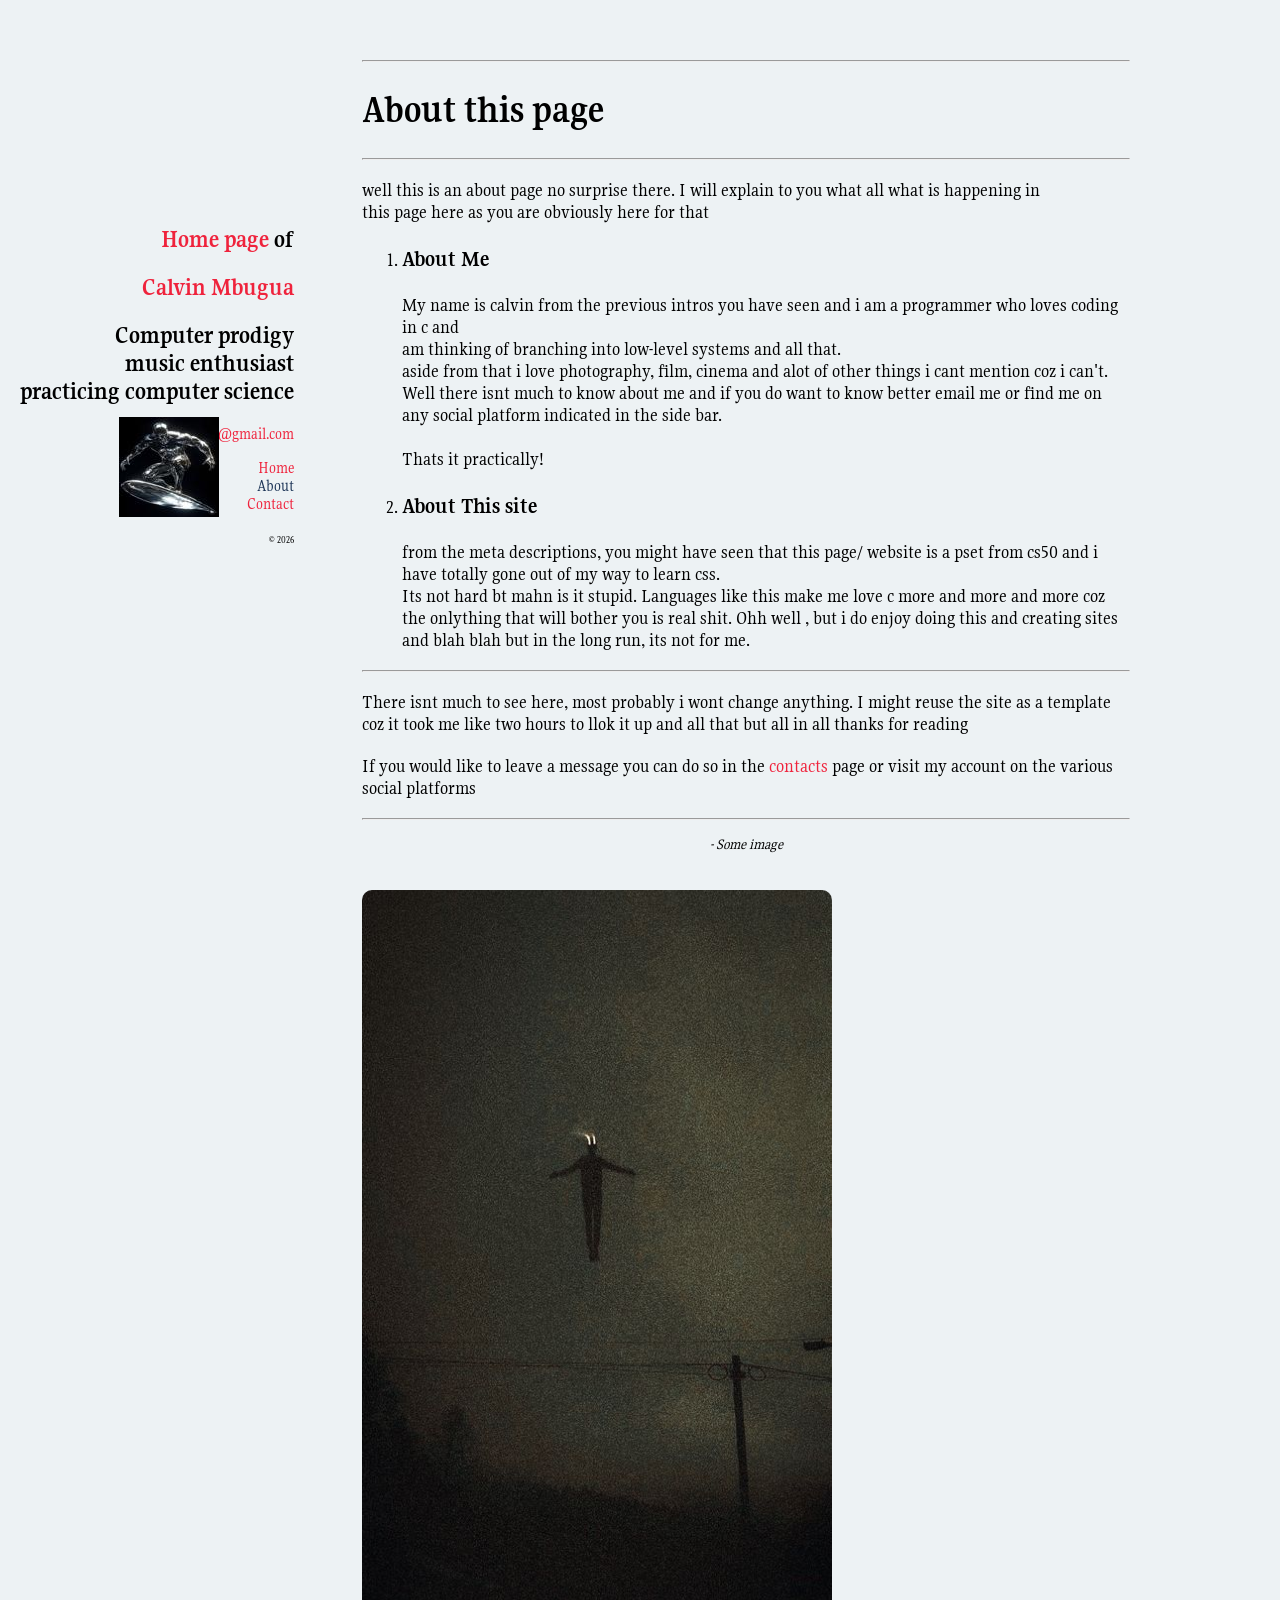
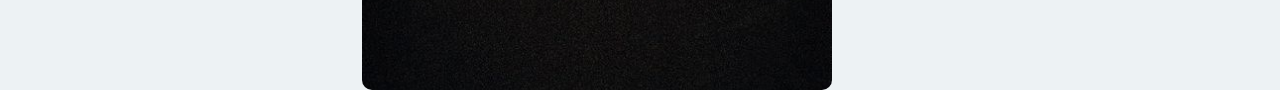
==== about.html @ a9129624 "second commit to portfolio without any changes it is how it was in cs50 pset 8" ====
<!-- Glory to God!!!!!!! -->

<!DOCTYPE html>

<html lang="en">
    <head>
        <!-- charset and responsivity -->
        <meta charset="UTF-8">
        <meta name="viewport" content="width=device-width, initial-scale=1.0">

        <!-- seo -->
        <meta name="decription" content="cs50 pset8/homepage for @mbuguaaaaaa">
        <meta name="keywords" content="cs50, pset8, cs50/homepage, @mbuguaaaaaa">
        <meta name="author" content="@mbuguaaaaaa">

        <!-- Open Graph -->
        <meta property="og:title" content="My home Page - cs50/homepage">
        <meta property="og:description" content="cs50 pset8/homepage for @mbuguaaaaaa">
        <meta property="og:image" content="images/IMG-20240302-WA0017.jpg">
        <meta property="og:url" content="https://shiny-invention-qr6grjrvjpj2445p-5500.app.github.dev/psets/pset8/homepage/index.html">

        <!-- google -->
        <link rel="preconnect" href="https://fonts.googleapis.com">
        <link rel="preconnect" href="https://fonts.gstatic.com" crossorigin>
        <link href="https://fonts.googleapis.com/css2?family=Caveat+Brush&family=Gupter:wght@400;500;700&family=PT+Serif:ital,wght@0,400;0,700;1,400;1,700&display=swap" rel="stylesheet">

        <!-- icons -->
        <link rel='stylesheet' href='https://cdn-uicons.flaticon.com/2.6.0/uicons-bold-rounded/css/uicons-bold-rounded.css'>
        <link rel='stylesheet' href='https://cdn-uicons.flaticon.com/2.6.0/uicons-regular-rounded/css/uicons-regular-rounded.css'>
        <link rel='stylesheet' href='https://cdn-uicons.flaticon.com/2.6.0/uicons-brands/css/uicons-brands.css'>

        <!-- ... -->
        <title>About - @mbuguaaaaaa</title>

        <!-- my styles -->
        <link rel="icon" href="images/favicon-round.webp" type="image/x-icon">
        <link rel="stylesheet" href="styles.css" rel="preload">
        <script src="main.js"></script>
    </head>
    <body>
      <div id="img-pop-up">
        <i style="color: #edf2f4" id="close-pop-up" class="fi fi-br-circle-xmark"></i>
        <div id="img-pop-up-imginfo"></div>
      </div>
        <div class="container">
          <aside>
            <div class="aside-container">
              <h2><a href="">Home page</a> of</h3>
                <h1><a href="">Calvin Mbugua</a></h1>
                <div class="aside-intro">
                <h2 class="heading">Computer prodigy <br> music enthusiast <br> practicing computer science</h2>
                </div>
                <div class="aside-w-silver">
                  <div class="silver"></div>
                  <div class="aside-socials">
                    <a class="email-social" href="mailto:calvinmbuguam@gmail.com">calvinmbuguam@gmail.com</a>
                    <p class="">
                      <a href="https://github.com/mbuguagotjokes" target="_blank"><i class="fi fi-brands-github"></i></a>
                      <a href="https://instagram.com/mbuguaaaaaa" target="_blank"><i class="fi fi-brands-instagram"></i></a>
                      <a href="https://x.com/mbuguagotjokes" target="_blank"><i class="fi fi-brands-twitter-alt-circle"></i></a>
                    </p>
                  </div>
                  <div class="aside-nav">
                    <nav>
                      <ul class="nav-ul">
                          <li><a href="index">Home</a></li>
                          <li><a href="about" style="color: #1d3557">About</a></li>
                          <li><a href="contact">Contact</a></li>
                      </ul>
                  </nav>
                  <div><span id="year"></span></div>
                  </div>
                </div>
            </div>
          </aside>
          <main>
            <div class="img"></div>
            <hr>
            <h1>About this page</h1>
            <hr>
            <p>well this is an about page no surprise there. I will explain to you what all what is happening in <br> this page here as you are obviously here for that</p>
            <ol>
                <li><h3>About Me</h3></li>
                <p>My name is calvin from the previous intros you have seen and i am a programmer who loves coding in c and <br> am thinking of branching into low-level systems and all that. <br> aside from that i love photography, film, cinema and alot of other things i cant mention coz i can't. <br> Well there isnt much to know about me and if you do want to know better email me or find me on any social platform indicated in the side bar. <br><br> Thats it practically!</p>
                <li><h3>About This site</h3></li>
                <p>from the meta descriptions, you might have seen that this page/ website is a pset from cs50 and i have totally gone out of my way to learn css.<br> Its not hard bt mahn is it stupid. Languages like this make me love c more and more and more coz the onlything that will bother you is real shit. Ohh well , but i do enjoy doing this and creating sites and blah blah but in the long run, its not for me.</p>
            </ol>
            <hr>
            <p>There isnt much to see here, most probably i wont change anything. I might reuse the site as a template coz it took me like two hours to llok it up and all that but all in all thanks for reading</p>
            <p>If you would like to leave a message you can do so in the <a href="contact">contacts</a> page or visit my account on the various social platforms</p>
            <hr>
            <p style="text-align: center; font-size: 15px; font-style: italic">- Some image</p>
            <br>
            <div class="img-container"></div>
        </main>
        </div>
    </body>
</html>
---- styles.css ----
.gupter-regular {
  font-family: "Gupter", serif;
  font-weight: 400;
  font-style: normal;
}

.gupter-medium {
  font-family: "Gupter", serif;
  font-weight: 500;
  font-style: normal;
}

.gupter-bold {
  font-family: "Gupter", serif;
  font-weight: 700;
  font-style: normal;
}

.pt-serif-regular {
  font-family: "PT Serif", serif;
  font-weight: 400;
  font-style: normal;
}

.pt-serif-bold {
  font-family: "PT Serif", serif;
  font-weight: 700;
  font-style: normal;
}

.pt-serif-regular-italic {
  font-family: "PT Serif", serif;
  font-weight: 400;
  font-style: italic;
}

.pt-serif-bold-italic {
  font-family: "PT Serif", serif;
  font-weight: 700;
  font-style: italic;
}
.caveat-brush-regular {
  font-family: "Caveat Brush", cursive;
  font-weight: 400;
  font-style: normal;
}

html, body {
  margin: 0;
  padding: 0;
  height: 100%;
  background-color: #edf2f4;
  font-family: Gupter;
}

aside{
  grid-area: aside;
  text-align: right;
  padding-left: 20px;
  font-family: Gupter;
}

main{
  grid-area: main;
  text-align: left;
  margin-right: 150px;
  padding-right: 0;
  font-family: Gupter ,Caveat Brush;
  font-size: 120%;
}


.container{
  display: grid;
  grid-template-columns: 1fr, 3f;
  grid-template-rows: auto;
  grid-template-areas:
    "aside main"
    ;
  height: 100vh;
  width: 100vw;
  margin: 0;
  gap: 68.25px;
  margin-top: 50px;
}

.aside-container{
  position: sticky;
  top: 25%;
}

a{
  color: #ef233c;
  text-decoration: none;
}
a:hover{
  color: #8d99ae;
}

.nav-ul{
  list-style: none;
}

.silver{
  height: 100px;
  width: 100px;
  background-color: #d90429;
  grid-area: silver;
  position: absolute;
  bottom: 30px;
  right: 75px;
}

input, label, textarea, .btn{
  font-family: PT Serif;
  outline-color: #d90429;
  padding: 10px;
  border: none;
  border-radius: 10px;
  display: grid;
  margin: auto;
  width: 70%;
}

.btn{
  font-family: PT Serif;
  outline-color: #d90429;
  padding: 20px;
  border: none;
  border-radius: 10px;
  background-color: #ef233c;
  color: #edf2f4;
  justify-self: center;
  width: 50%;
}

#year{
  font-size: 10px;
}

.img-container{
  width: 470px;
  height: 800px;
  background-color: #d90429;
  border-radius: 10px;
  justify-self: center;
  background-position: center; /* Focus on the middle part of the image */
  background-size: cover;
}

#img-pop-up{
  height: 350px;
  width: 350px;
  background-color: #ef233c;
  position: fixed;
  z-index: 1000;
  top: 50%;
  left: 50%;
  transform: translate(-50%, -50%);
  border-radius: 10px;
  visibility: hidden;
}

#close-pop-up{
  width: 20px;
  height: 20px;
  position: absolute;
  right: 10px;
  top: 10px;
  z-index: 1001;
}

#img-pop-up-imginfo{
  position: absolute;
  top: 50%;
  left: 50%;
  transform: translate(-50%, -50%);
}
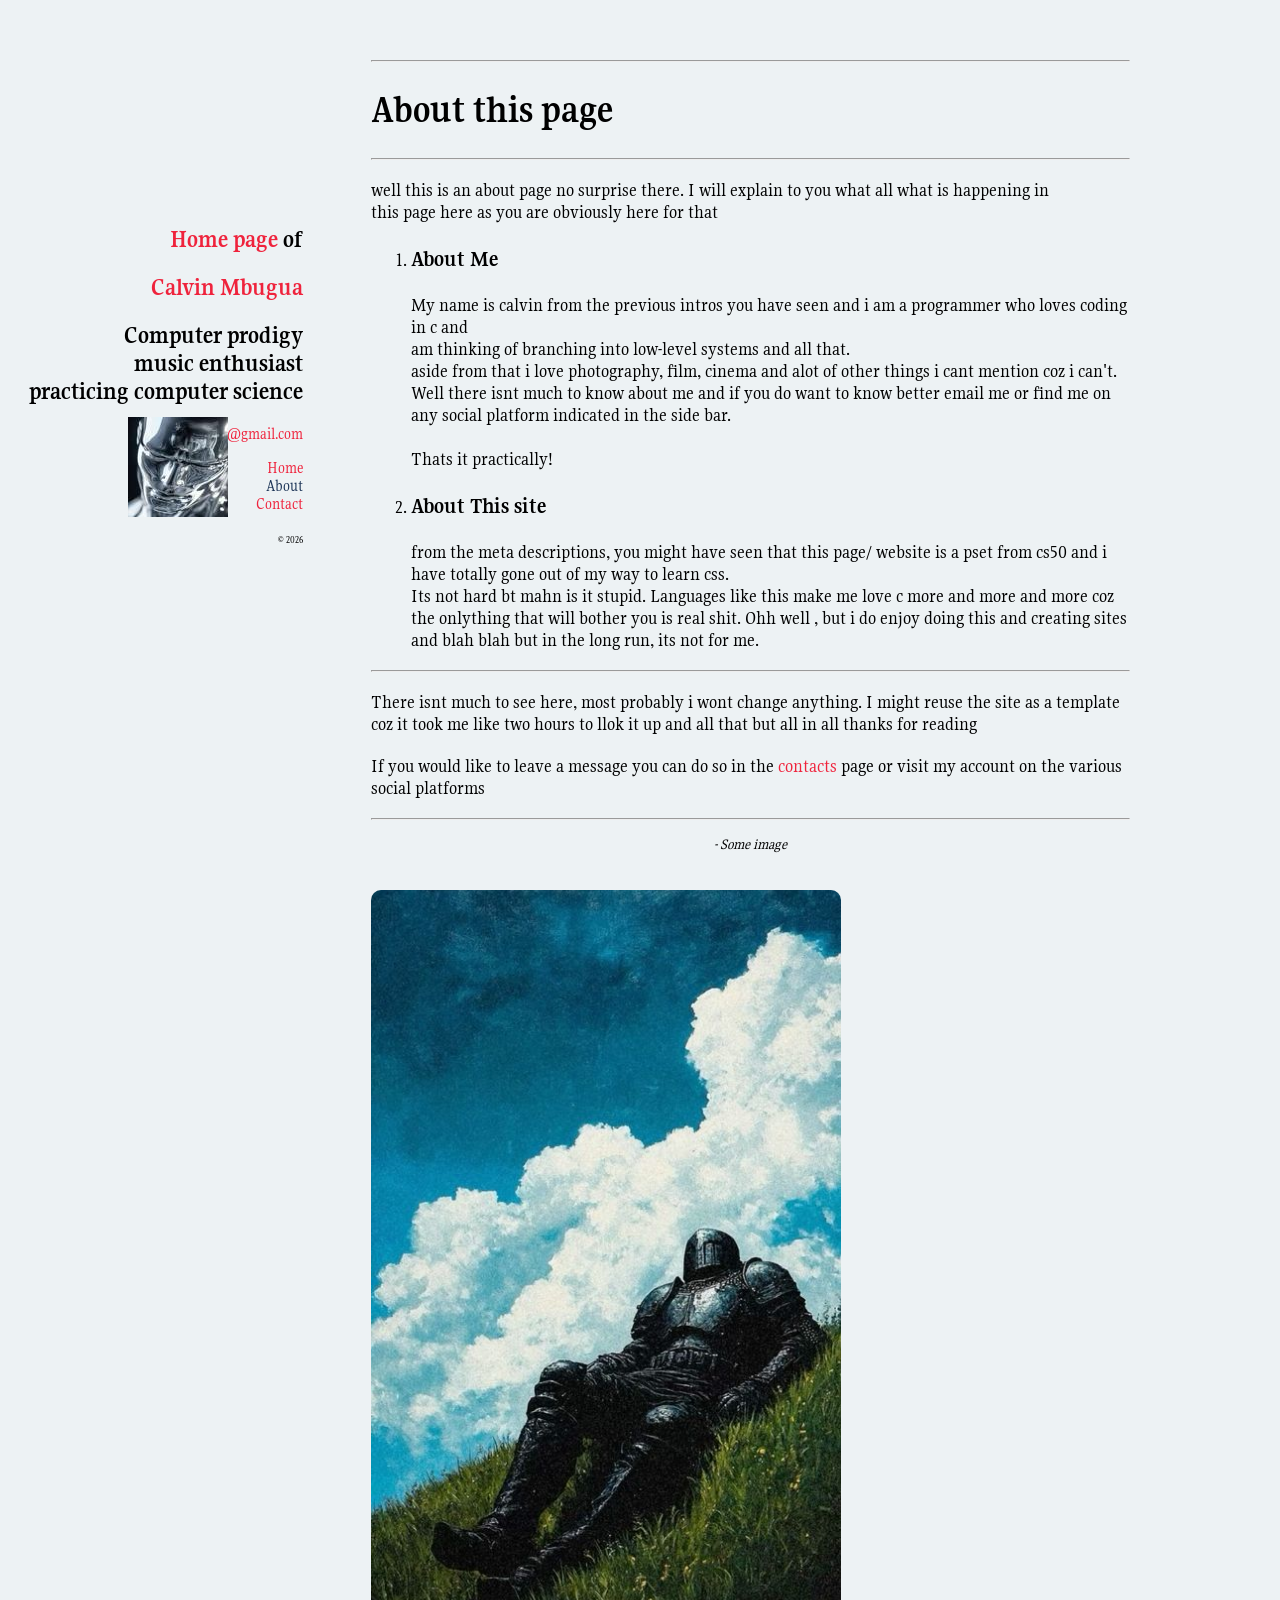
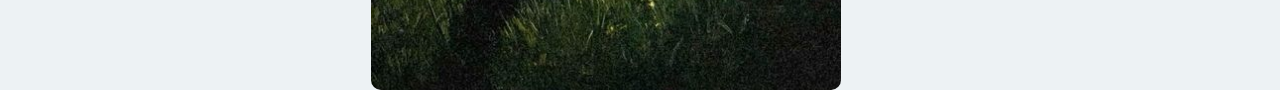
==== commit 28c61a53: "responsive design v1" ====
--- a/about.html
+++ b/about.html
@@ -16,8 +16,13 @@
         <!-- Open Graph -->
         <meta property="og:title" content="My home Page - cs50/homepage">
         <meta property="og:description" content="cs50 pset8/homepage for @mbuguaaaaaa">
-        <meta property="og:image" content="images/IMG-20240302-WA0017.jpg">
-        <meta property="og:url" content="https://shiny-invention-qr6grjrvjpj2445p-5500.app.github.dev/psets/pset8/homepage/index.html">
+        <meta property="og:image" content="images/gad.jpg">
+        <meta property="og:url" content="https://mbuguagotjokes.github.io/">
+        <meta property="og:type" content="website">
+        <meta property="og:site_name" content="mbuguagotjokes.github.io">
+        <meta property="og:locale" content="en_US">
+        <meta property="og:locale:alternate" content="en_GB">
+        <meta property="og:locale:alternate" content="en_KE">
 
         <!-- google -->
         <link rel="preconnect" href="https://fonts.googleapis.com">
@@ -45,7 +50,7 @@
         <div class="container">
           <aside>
             <div class="aside-container">
-              <h2><a href="">Home page</a> of</h3>
+              <h2><a href="">Home page</a> of</h2>
                 <h1><a href="">Calvin Mbugua</a></h1>
                 <div class="aside-intro">
                 <h2 class="heading">Computer prodigy <br> music enthusiast <br> practicing computer science</h2>
@@ -63,9 +68,9 @@
                   <div class="aside-nav">
                     <nav>
                       <ul class="nav-ul">
-                          <li><a href="index">Home</a></li>
-                          <li><a href="about" style="color: #1d3557">About</a></li>
-                          <li><a href="contact">Contact</a></li>
+                          <li><a href="index" id="index-link">Home</a></li>
+                          <li><a href="about" style="color: #1d3557" id="about-link">About</a></li>
+                          <li><a href="contact" id="contact-link">Contact</a></li>
                       </ul>
                   </nav>
                   <div><span id="year"></span></div>
@@ -73,7 +78,7 @@
                 </div>
             </div>
           </aside>
-          <main>
+          <main id="about-main">
             <div class="img"></div>
             <hr>
             <h1>About this page</h1>
--- a/styles.css
+++ b/styles.css
@@ -72,7 +72,7 @@
 
 .container{
   display: grid;
-  grid-template-columns: 1fr, 3f;
+  grid-template-columns: 1fr 3fr;
   grid-template-rows: auto;
   grid-template-areas:
     "aside main"
@@ -146,6 +146,7 @@
   justify-self: center;
   background-position: center; /* Focus on the middle part of the image */
   background-size: cover;
+  box-sizing: border-box;
 }
 
 #img-pop-up{
@@ -175,4 +176,51 @@
   top: 50%;
   left: 50%;
   transform: translate(-50%, -50%);
+}
+
+
+/* responsive design */
+
+@media screen and (max-width: 950px) {
+  html, body{
+    font-size: 0.9em;
+    height: 100vh;
+    width: 100vw;
+  }
+
+  .container{
+    display: grid;
+    grid-template-columns: 1fr;
+    grid-template-rows: auto 1fr;
+    grid-template-areas: 
+      "aside"
+      "main"
+    ;
+  }
+
+  aside{
+    grid-area: aside;
+    margin: auto;
+    font-family: Gupter;
+  }
+
+  .aside-container{
+    position: static;
+  }
+  
+  main{
+    grid-area: main;
+    padding-left: 15px;
+    padding-right: 15px;
+    margin: auto;
+    font-family: Gupter ,Caveat Brush;
+  }
+
+  .silver{
+    visibility: hidden;
+  }
+
+  .img-container{
+    margin: 10px;
+  }
 }
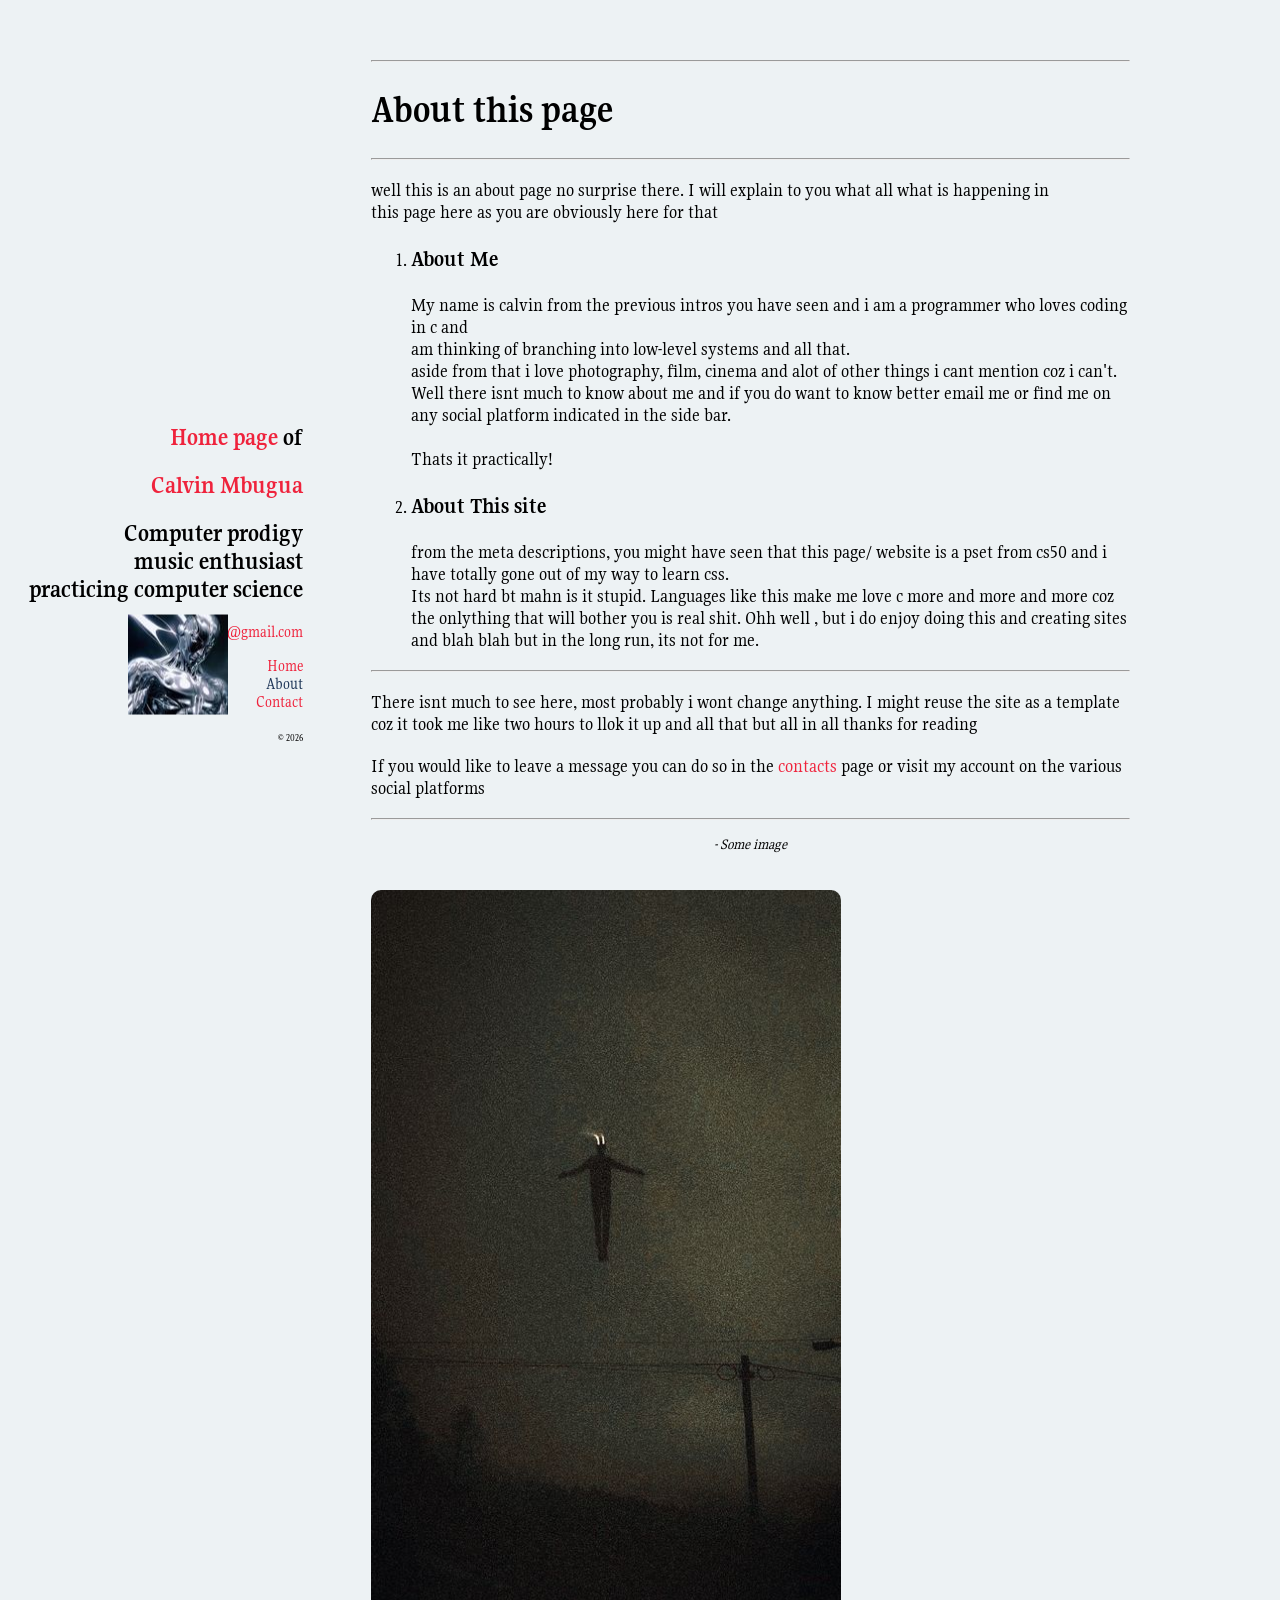
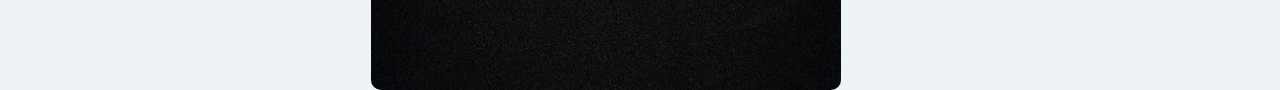
==== commit ccae92a1: "responsive design v2 without menu" ====
--- a/about.html
+++ b/about.html
@@ -6,7 +6,7 @@
     <head>
         <!-- charset and responsivity -->
         <meta charset="UTF-8">
-        <meta name="viewport" content="width=device-width, initial-scale=1.0">
+        <meta name="viewport" content="width=device-width, initial-scale=1.0" maximum-scale=1.0, user-scalable="no">
 
         <!-- seo -->
         <meta name="decription" content="cs50 pset8/homepage for @mbuguaaaaaa">
--- a/styles.css
+++ b/styles.css
@@ -48,9 +48,16 @@
 html, body {
   margin: 0;
   padding: 0;
-  height: 100%;
+  width: 100%;
+  min-height: 100vh;
+  overflow-x: hidden;
   background-color: #edf2f4;
   font-family: Gupter;
+  box-sizing: border-box;
+}
+
+* , *:before, *:after{
+  box-sizing: inherit;
 }
 
 aside{
@@ -77,11 +84,13 @@
   grid-template-areas:
     "aside main"
     ;
-  height: 100vh;
-  width: 100vw;
+  margin: auto;
+  min-height: 100vh;
+  width: 100%; 
   margin: 0;
   gap: 68.25px;
   margin-top: 50px;
+  /* overflow: visible; */
 }
 
 .aside-container{
@@ -144,7 +153,7 @@
   background-color: #d90429;
   border-radius: 10px;
   justify-self: center;
-  background-position: center; /* Focus on the middle part of the image */
+  background-position: center; 
   background-size: cover;
   box-sizing: border-box;
 }
@@ -185,7 +194,8 @@
   html, body{
     font-size: 0.9em;
     height: 100vh;
-    width: 100vw;
+    width: 100%;
+    padding-right: 10px;
   }
 
   .container{
@@ -196,6 +206,7 @@
       "aside"
       "main"
     ;
+    width: 100%;
   }
 
   aside{
@@ -220,7 +231,4 @@
     visibility: hidden;
   }
 
-  .img-container{
-    margin: 10px;
-  }
 }
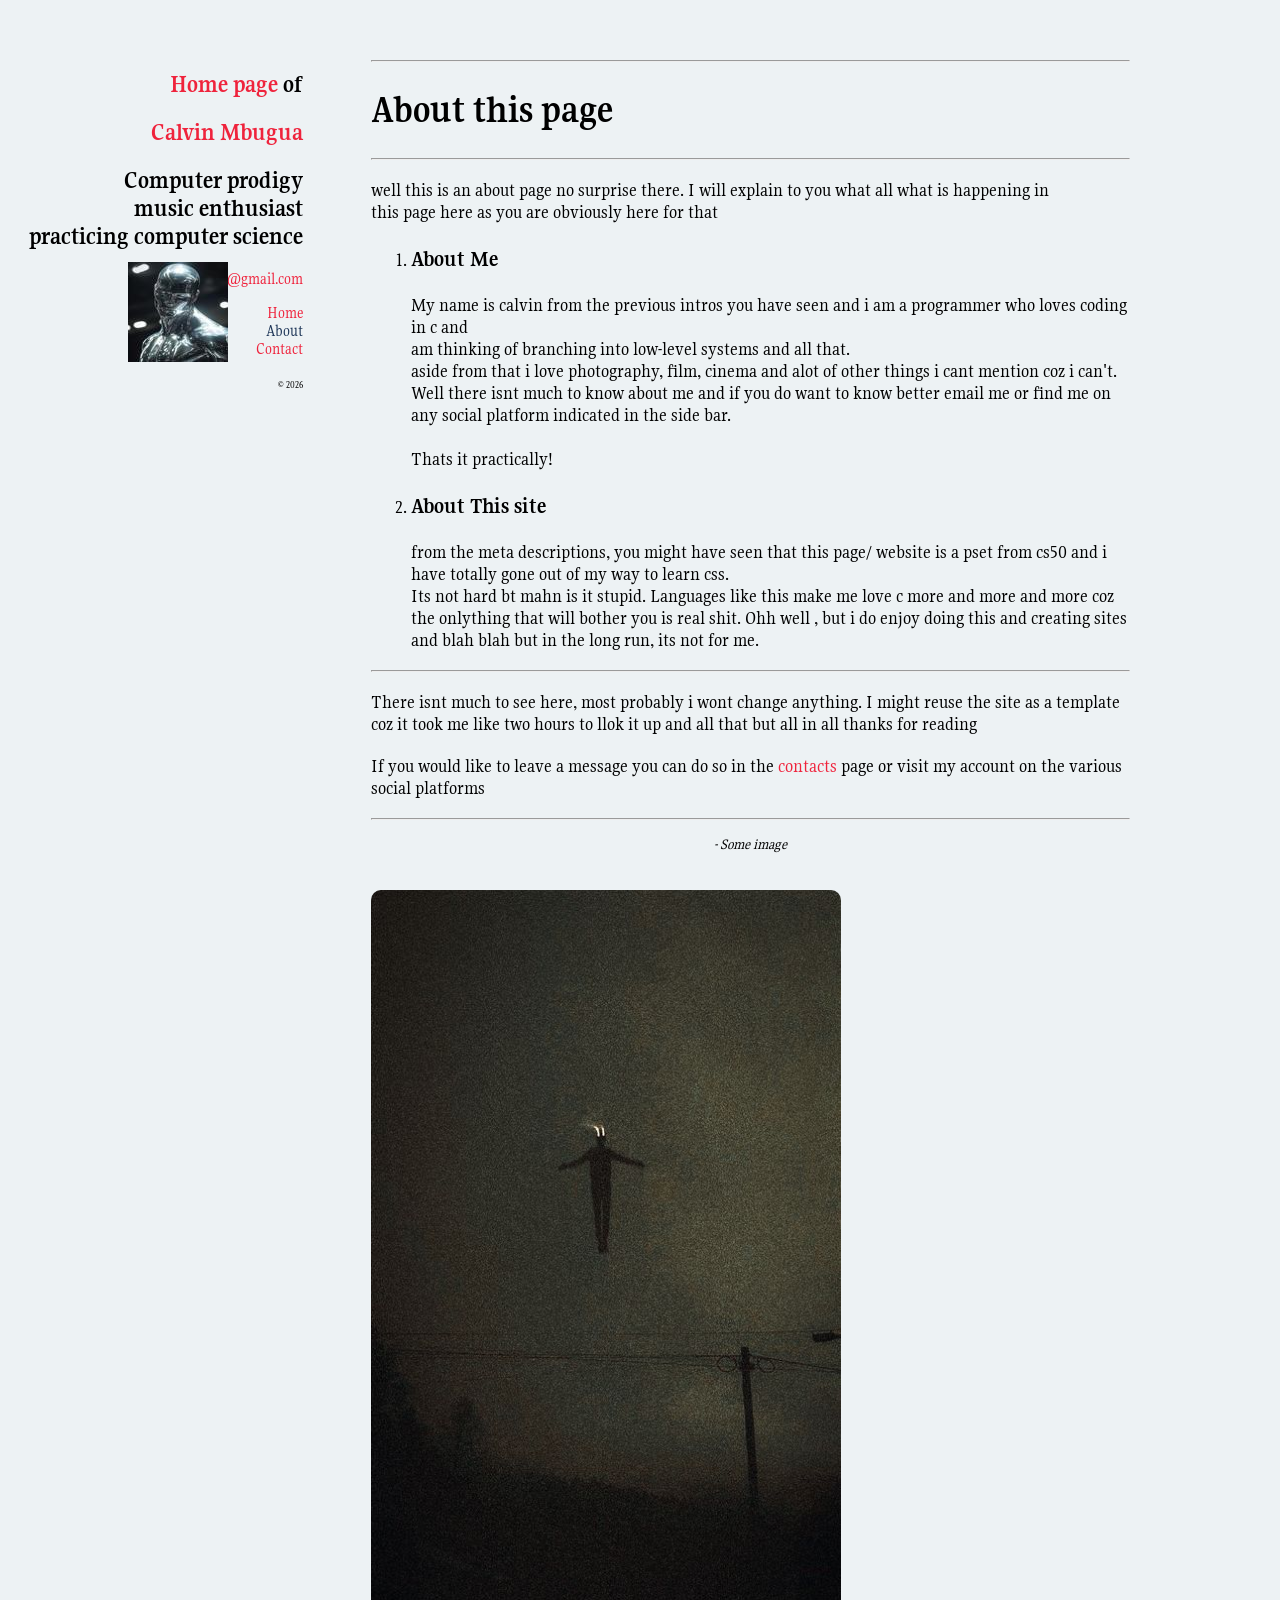
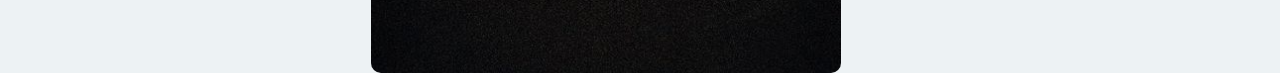
==== commit e389f47f: "responsive design v2.5 now properly aligned" ====
--- a/about.html
+++ b/about.html
@@ -49,54 +49,58 @@
       </div>
         <div class="container">
           <aside>
-            <div class="aside-container">
-              <h2><a href="">Home page</a> of</h2>
-                <h1><a href="">Calvin Mbugua</a></h1>
-                <div class="aside-intro">
-                <h2 class="heading">Computer prodigy <br> music enthusiast <br> practicing computer science</h2>
-                </div>
-                <div class="aside-w-silver">
-                  <div class="silver"></div>
-                  <div class="aside-socials">
-                    <a class="email-social" href="mailto:calvinmbuguam@gmail.com">calvinmbuguam@gmail.com</a>
-                    <p class="">
-                      <a href="https://github.com/mbuguagotjokes" target="_blank"><i class="fi fi-brands-github"></i></a>
-                      <a href="https://instagram.com/mbuguaaaaaa" target="_blank"><i class="fi fi-brands-instagram"></i></a>
-                      <a href="https://x.com/mbuguagotjokes" target="_blank"><i class="fi fi-brands-twitter-alt-circle"></i></a>
-                    </p>
+            <div class="aside_container">
+              <div class="aside-container">
+                  <h2><a href="">Home page</a> of</h2>
+                  <h1><a href="">Calvin Mbugua</a></h1>
+                  <div class="aside-intro">
+                  <h2 class="heading">Computer prodigy <br> music enthusiast <br> practicing computer science</h2>
                   </div>
-                  <div class="aside-nav">
-                    <nav>
-                      <ul class="nav-ul">
-                          <li><a href="index" id="index-link">Home</a></li>
-                          <li><a href="about" style="color: #1d3557" id="about-link">About</a></li>
-                          <li><a href="contact" id="contact-link">Contact</a></li>
-                      </ul>
-                  </nav>
-                  <div><span id="year"></span></div>
+                  <div class="aside-w-silver">
+                    <div class="silver"></div>
+                    <div class="aside-socials">
+                      <a class="email-social" href="mailto:calvinmbuguam@gmail.com">calvinmbuguam@gmail.com</a>
+                      <p class="">
+                        <a href="https://github.com/mbuguagotjokes" target="_blank"><i class="fi fi-brands-github"></i></a>
+                        <a href="https://instagram.com/mbuguaaaaaa" target="_blank"><i class="fi fi-brands-instagram"></i></a>
+                        <a href="https://x.com/mbuguagotjokes" target="_blank"><i class="fi fi-brands-twitter-alt-circle"></i></a>
+                      </p>
+                    </div>
+                    <div class="aside-nav">
+                      <nav>
+                        <ul class="nav-ul">
+                            <li><a href="index" id="index-link">Home</a></li>
+                            <li><a href="about" style="color: #1d3557" id="about-link">About</a></li>
+                            <li><a href="contact" id="contact-link">Contact</a></li>
+                        </ul>
+                    </nav>
+                    <div><span id="year"></span></div>
+                    </div>
                   </div>
-                </div>
+              </div>
             </div>
           </aside>
           <main id="about-main">
-            <div class="img"></div>
-            <hr>
-            <h1>About this page</h1>
-            <hr>
-            <p>well this is an about page no surprise there. I will explain to you what all what is happening in <br> this page here as you are obviously here for that</p>
-            <ol>
-                <li><h3>About Me</h3></li>
-                <p>My name is calvin from the previous intros you have seen and i am a programmer who loves coding in c and <br> am thinking of branching into low-level systems and all that. <br> aside from that i love photography, film, cinema and alot of other things i cant mention coz i can't. <br> Well there isnt much to know about me and if you do want to know better email me or find me on any social platform indicated in the side bar. <br><br> Thats it practically!</p>
-                <li><h3>About This site</h3></li>
-                <p>from the meta descriptions, you might have seen that this page/ website is a pset from cs50 and i have totally gone out of my way to learn css.<br> Its not hard bt mahn is it stupid. Languages like this make me love c more and more and more coz the onlything that will bother you is real shit. Ohh well , but i do enjoy doing this and creating sites and blah blah but in the long run, its not for me.</p>
-            </ol>
-            <hr>
-            <p>There isnt much to see here, most probably i wont change anything. I might reuse the site as a template coz it took me like two hours to llok it up and all that but all in all thanks for reading</p>
-            <p>If you would like to leave a message you can do so in the <a href="contact">contacts</a> page or visit my account on the various social platforms</p>
-            <hr>
-            <p style="text-align: center; font-size: 15px; font-style: italic">- Some image</p>
-            <br>
-            <div class="img-container"></div>
+            <div class="main-container">
+              <div class="img"></div>
+              <hr>
+              <h1>About this page</h1>
+              <hr>
+              <p>well this is an about page no surprise there. I will explain to you what all what is happening in <br> this page here as you are obviously here for that</p>
+              <ol>
+                  <li><h3>About Me</h3></li>
+                  <p>My name is calvin from the previous intros you have seen and i am a programmer who loves coding in c and <br> am thinking of branching into low-level systems and all that. <br> aside from that i love photography, film, cinema and alot of other things i cant mention coz i can't. <br> Well there isnt much to know about me and if you do want to know better email me or find me on any social platform indicated in the side bar. <br><br> Thats it practically!</p>
+                  <li><h3>About This site</h3></li>
+                  <p>from the meta descriptions, you might have seen that this page/ website is a pset from cs50 and i have totally gone out of my way to learn css.<br> Its not hard bt mahn is it stupid. Languages like this make me love c more and more and more coz the onlything that will bother you is real shit. Ohh well , but i do enjoy doing this and creating sites and blah blah but in the long run, its not for me.</p>
+              </ol>
+              <hr>
+              <p>There isnt much to see here, most probably i wont change anything. I might reuse the site as a template coz it took me like two hours to llok it up and all that but all in all thanks for reading</p>
+              <p>If you would like to leave a message you can do so in the <a href="contact">contacts</a> page or visit my account on the various social platforms</p>
+              <hr>
+              <p style="text-align: center; font-size: 15px; font-style: italic">- Some image</p>
+              <br>
+              <div class="img-container"></div>
+            </div>
         </main>
         </div>
     </body>
--- a/styles.css
+++ b/styles.css
@@ -53,18 +53,17 @@
   overflow-x: hidden;
   background-color: #edf2f4;
   font-family: Gupter;
-  box-sizing: border-box;
-}
-
-* , *:before, *:after{
-  box-sizing: inherit;
-}
+}
+
 
 aside{
   grid-area: aside;
   text-align: right;
   padding-left: 20px;
   font-family: Gupter;
+  /* width: 100%; */
+  word-wrap: break-word;
+  overflow-wrap: break-word;
 }
 
 main{
@@ -74,6 +73,8 @@
   padding-right: 0;
   font-family: Gupter ,Caveat Brush;
   font-size: 120%;
+  word-break: break-word;
+  /* overflow-x: hidden; */
 }
 
 
@@ -86,16 +87,17 @@
     ;
   margin: auto;
   min-height: 100vh;
-  width: 100%; 
   margin: 0;
   gap: 68.25px;
   margin-top: 50px;
-  /* overflow: visible; */
+  width: 100%;
+  max-width: 100vw;
+  overflow-x: hidden;
+  overflow-wrap: break-word;
 }
 
 .aside-container{
-  position: sticky;
-  top: 25%;
+  position: relative;
 }
 
 a{
@@ -112,7 +114,7 @@
 
 .silver{
   height: 100px;
-  width: 100px;
+  width: 100px; 
   background-color: #d90429;
   grid-area: silver;
   position: absolute;
@@ -148,8 +150,11 @@
 }
 
 .img-container{
-  width: 470px;
-  height: 800px;
+  width: 100%;
+  max-width: 470px;
+  aspect-ratio: 3/5;
+  height: 100%;
+  max-height: 800px;
   background-color: #d90429;
   border-radius: 10px;
   justify-self: center;
@@ -191,44 +196,51 @@
 /* responsive design */
 
 @media screen and (max-width: 950px) {
-  html, body{
-    font-size: 0.9em;
-    height: 100vh;
-    width: 100%;
-    padding-right: 10px;
-  }
-
-  .container{
+  .container {
     display: grid;
     grid-template-columns: 1fr;
-    grid-template-rows: auto 1fr;
-    grid-template-areas: 
+    grid-template-rows: auto auto;
+    grid-template-areas:
       "aside"
-      "main"
-    ;
+      "main";
+    gap: 20px;
     width: 100%;
-  }
-
-  aside{
+    max-width: 100vw;
+    overflow-x: hidden;
+  }
+
+  aside {
     grid-area: aside;
-    margin: auto;
-    font-family: Gupter;
-  }
-
-  .aside-container{
+    width: 100vw;
+    padding-left: 0px;
+  }
+
+  .aside_container{
     position: static;
-  }
-  
-  main{
+    word-break: break-word;
+    justify-items: center;
+    padding: 20px;
+  }
+
+  main {
     grid-area: main;
-    padding-left: 15px;
-    padding-right: 15px;
-    margin: auto;
-    font-family: Gupter ,Caveat Brush;
-  }
-
-  .silver{
-    visibility: hidden;
-  }
-
-}+    width: 100vw;
+  }
+
+  .main-container{
+    padding: 20px;
+    font-size: 110%;
+    word-break: break-word;
+  }
+
+  .img-container {
+    width: 100%;
+    max-width: 100%;
+    height: auto;
+    aspect-ratio: 3/5;
+  }
+
+  .silver {
+    display: none;
+  }
+}
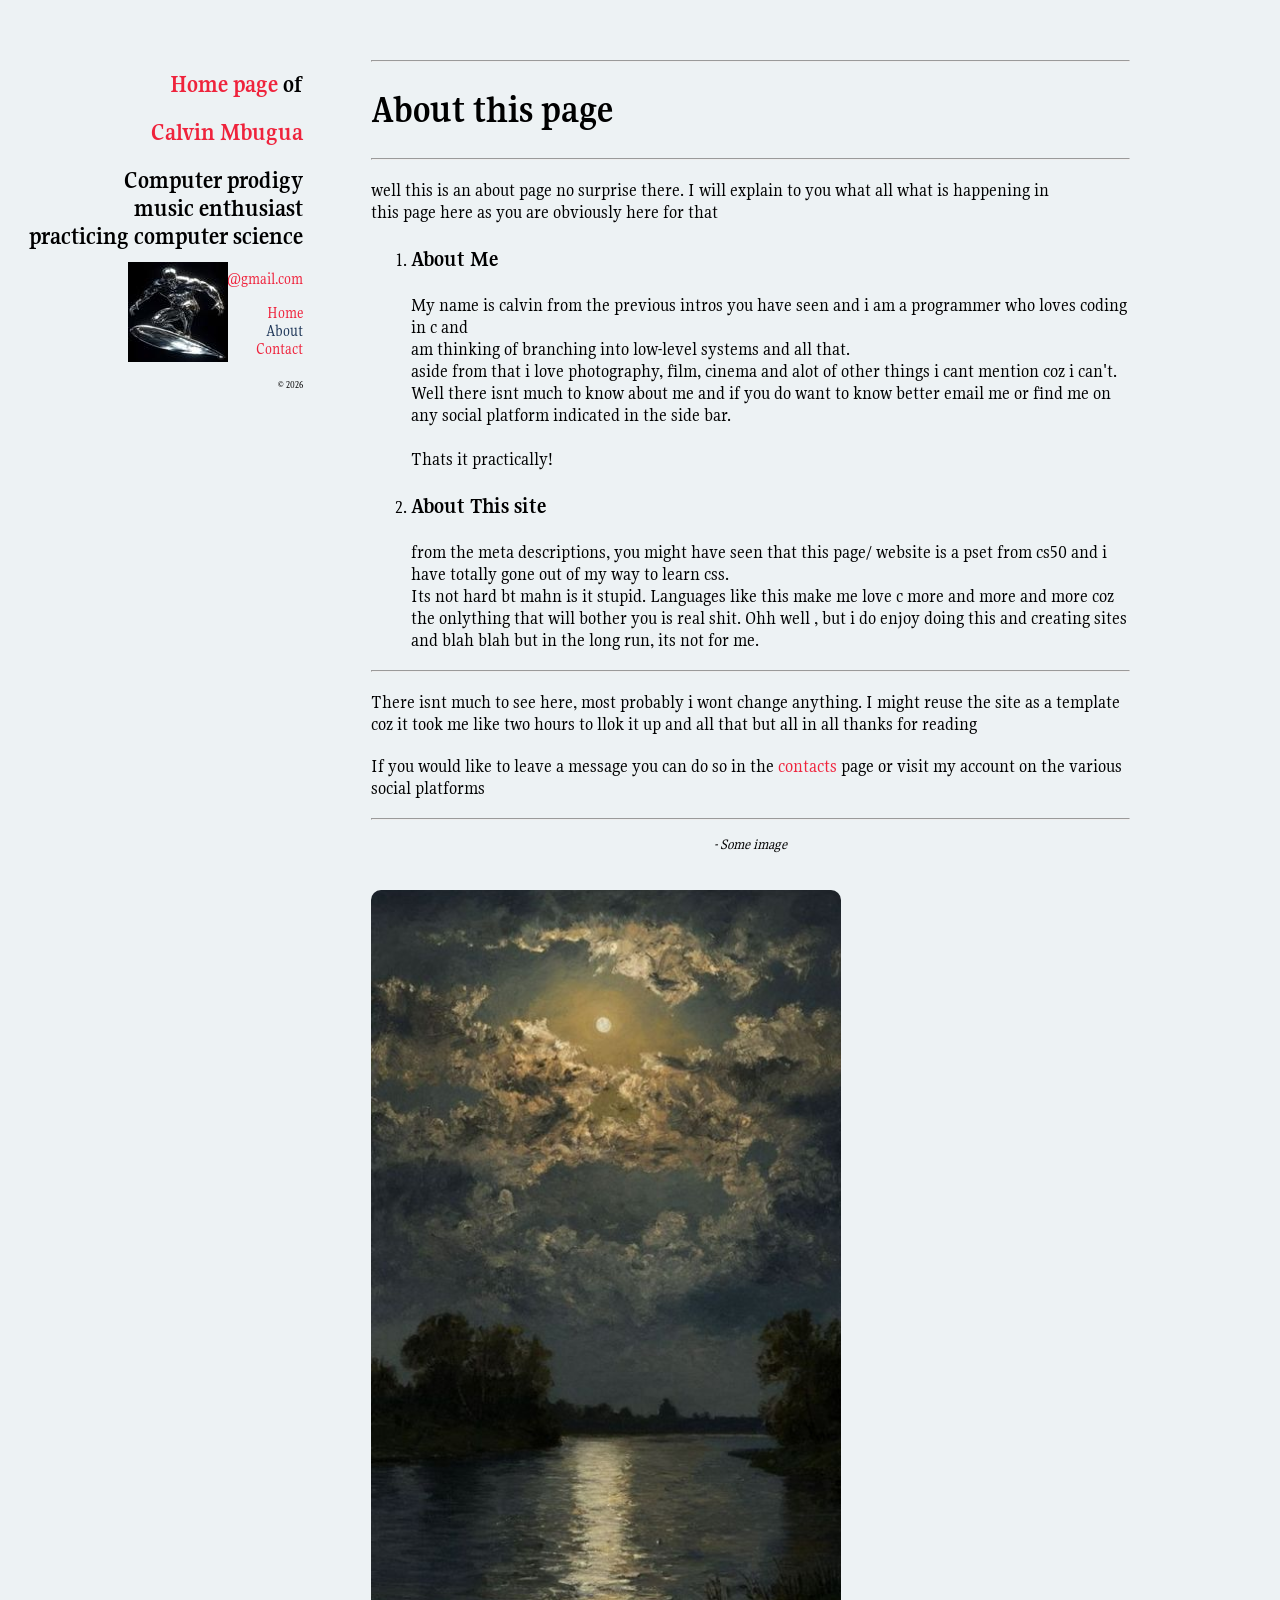
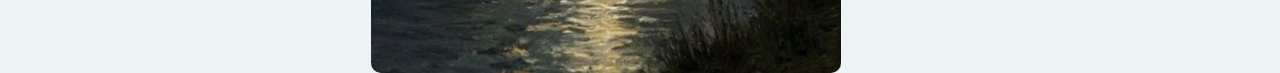
==== commit f17d369e: "adsence" ====
--- a/about.html
+++ b/about.html
@@ -41,6 +41,10 @@
         <link rel="icon" href="images/favicon-round.webp" type="image/x-icon">
         <link rel="stylesheet" href="styles.css" rel="preload">
         <script src="main.js"></script>
+        
+        <!-- adsence -->
+        <script async src="https://pagead2.googlesyndication.com/pagead/js/adsbygoogle.js?client=ca-pub-9842752060088494"
+        crossorigin="anonymous"></script>
     </head>
     <body>
       <div id="img-pop-up">
